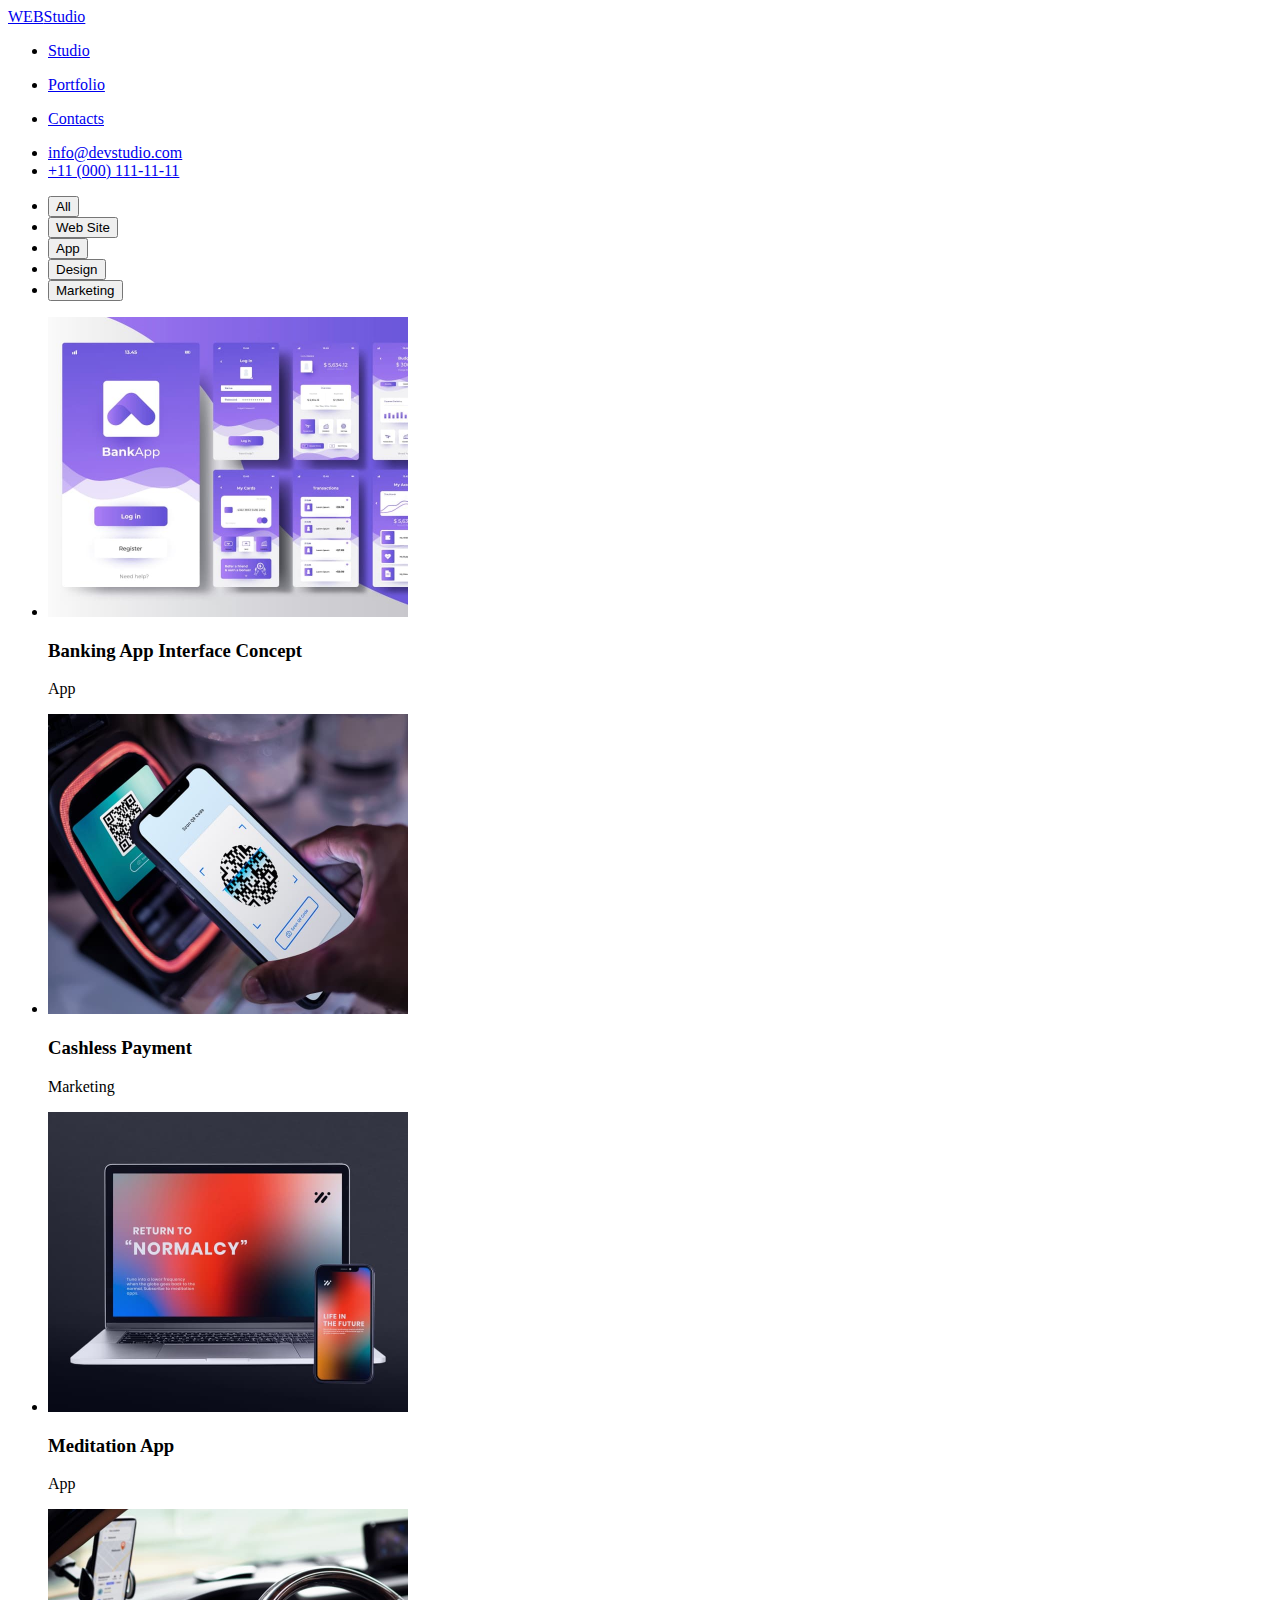
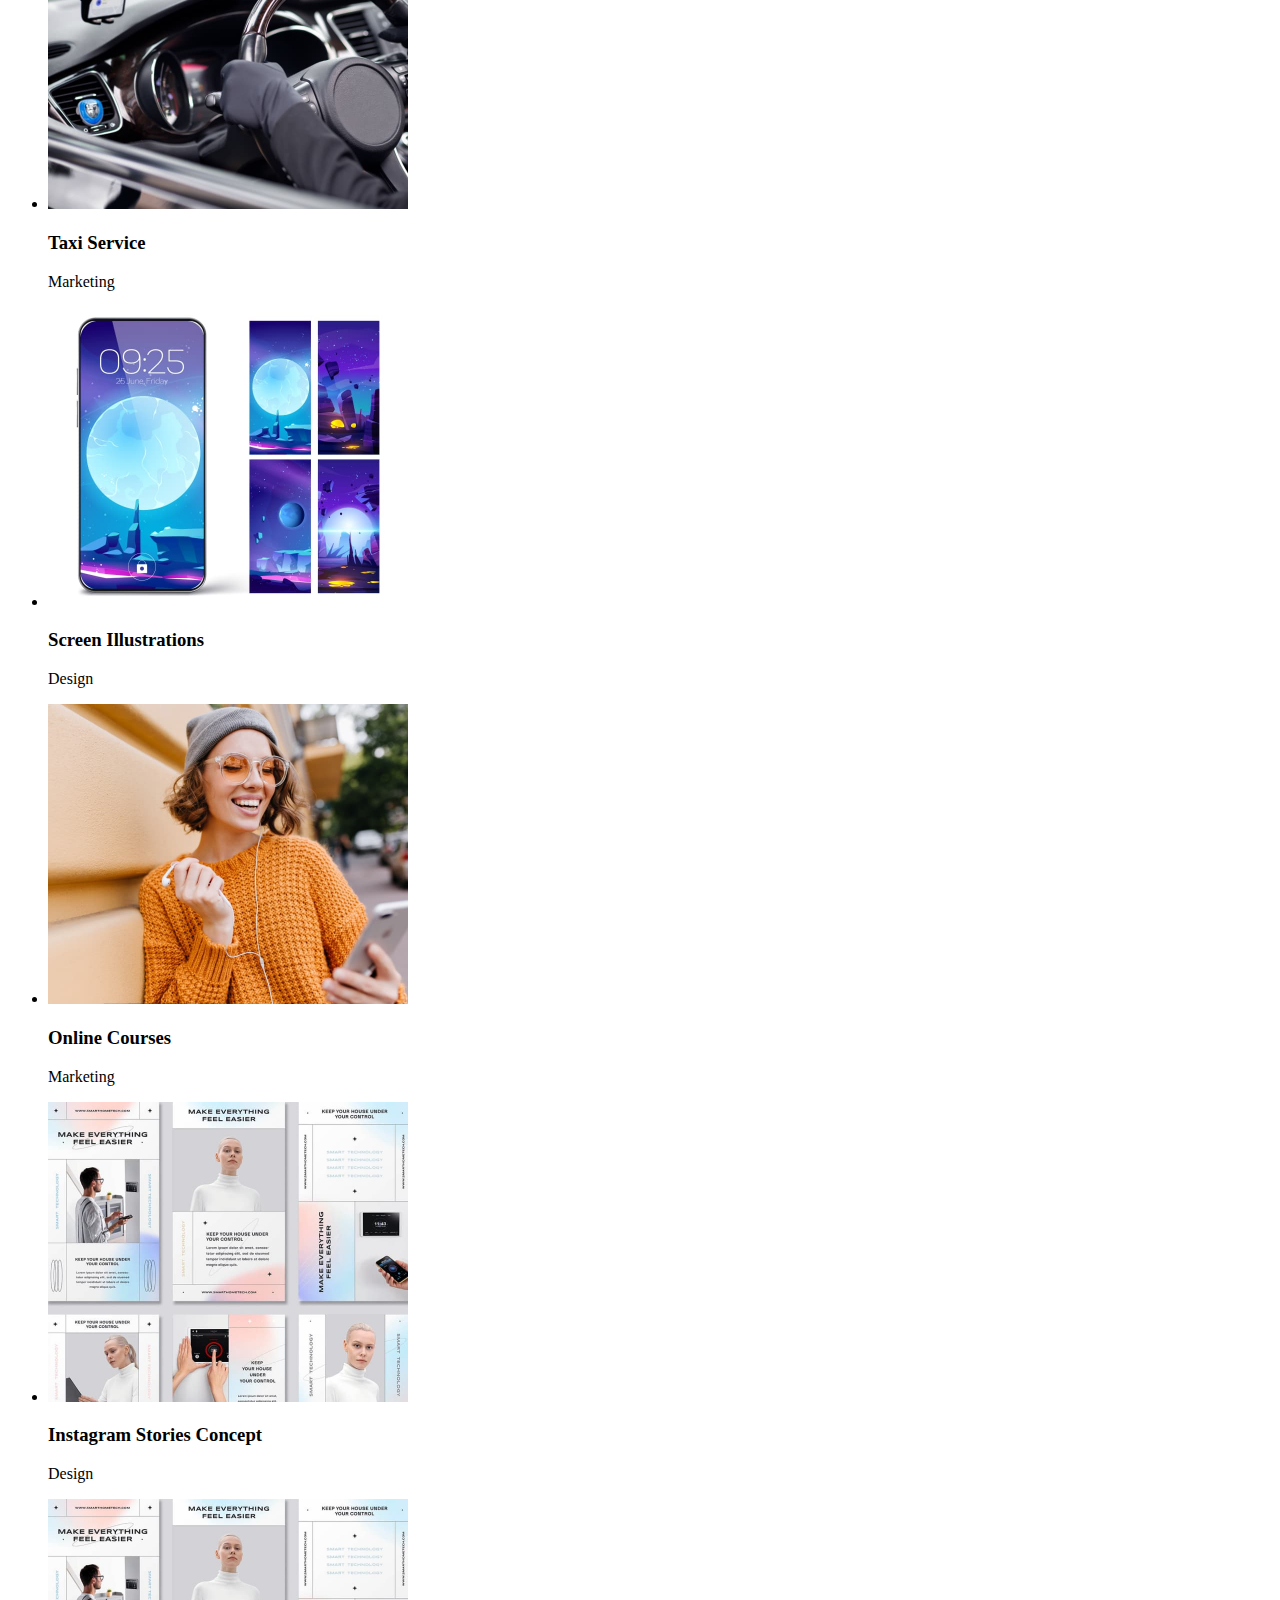
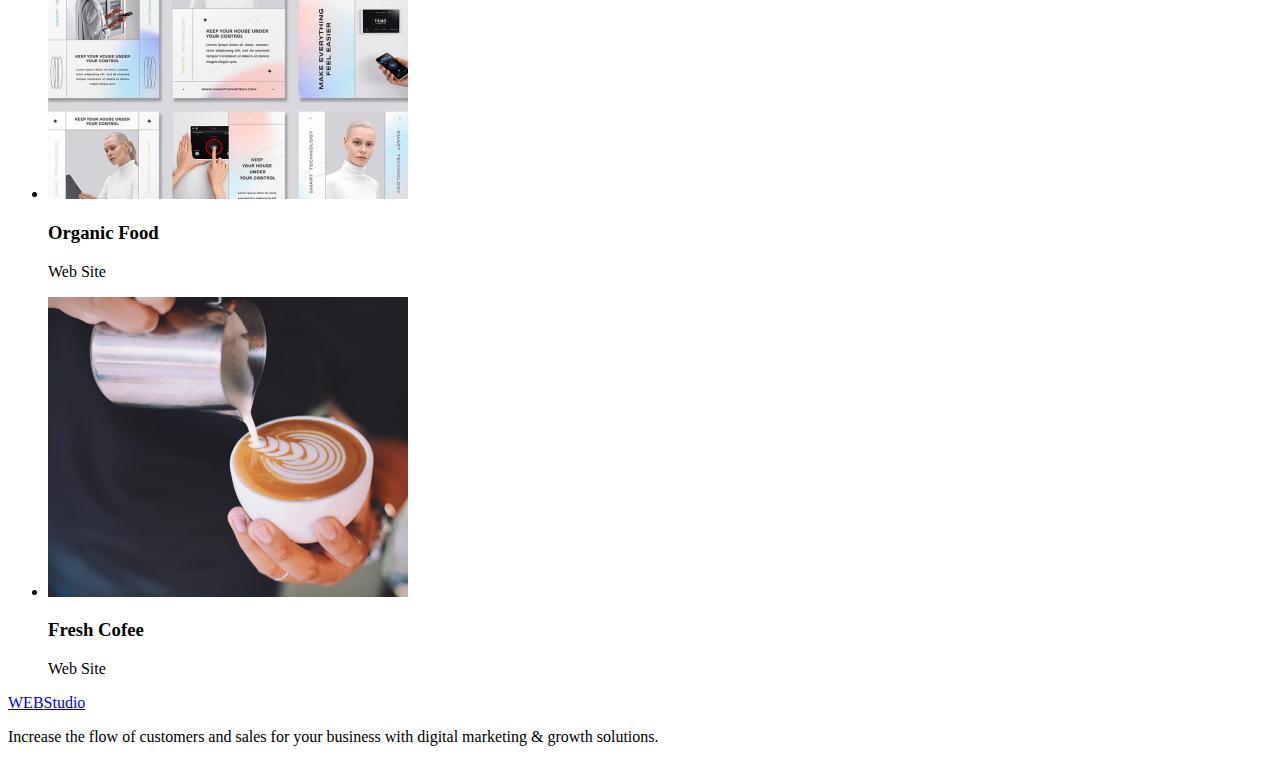
==== portfolio.html @ 8da9a415 "create portfolio" ====
<!DOCTYPE html>
<html lang="en">

<head>
    <meta charset="UTF-8">
    <meta http-equiv="X-UA-Compatible" content="IE=edge">
    <meta name="viewport" content="width=device-width, initial-scale=1.0">
    <title>Document</title>
    <link rel="stylesheet" href="./css/style.css">
</head>

<body>
    <!--Шапка-->
    <header>
        <nav>
            <a href="./index.html"><span class="Text">WEB</span>Studio</a>
            <ul>
                <li><a href="./index.html">
                        <p>Studio</p>
                    </a></li>
                <li><a href="./portfolio.html">
                        <p>Portfolio</p>
                    </a></li>
                <li><a href="#">
                        <p>Contacts</p>
                    </a></li>
            </ul>
        </nav>
        <ul>
            <li><a href="mailto:info@devstudio.com"> info@devstudio.com </a></li>
            <li><a href="tel:+110001111111"> +11 (000) 111-11-11 </a></li>
        </ul>
    </header>
    <main>
        <h1 hidden>Advanteges</h1>
        <section>
            <ul>
                <li><button type=button>All</button></li>
                <li><button type=button>Web Site</button></li>
                <li><button type=button>App</button></li>
                <li><button type=button>Design</button></li>
                <li><button type=button>Marketing</button></li>
            </ul>
            <ul>
                <h2 hidden>Images</h2>
                <li>
                    <img src="./images/portfolio1.jpg" alt="Банківський додаток" width="360" height="300">
                    <h3>Banking App Interface Concept</h3>
                    <p>App</p>
                </li>
                <li>
                    <img src="./images/portfolio2.jpg" alt="QR-код" width="360" height="300">
                    <h3>Cashless Payment</h3>
                    <p>Marketing</p>
                </li>
                <li>
                    <img src="./images/portfolio3.jpg" alt="Додаток та сайт" width="360" height="300">
                    <h3>Meditation App</h3>
                    <p>App</p>
                </li>
                <li>
                    <img src="./images/portfolio4.jpg" alt="Додаток для таксі" width="360" height="300">
                    <h3>Taxi Service</h3>
                    <p>Marketing</p>
                </li>
                <li>
                    <img src="./images/portfolio5.jpg" alt="Скрін" width="360" height="300">
                    <h3>Screen Illustrations</h3>
                    <p>Design</p>
                </li>
                <li>
                    <img src="./images/portfolio6.jpg" alt="Курси онлайн" width="360" height="300">
                    <h3>Online Courses</h3>
                    <p>Marketing</p>
                </li>
                <li>
                    <img src="./images/portfolio7.jpg" alt="Інстаграм" width="360" height="300">
                    <h3>Instagram Stories Concept</h3>
                    <p>Design</p>
                </li>
                <li>
                    <img src="./images/portfolio8.jpg" alt="Органічна їжа" width="360" height="300">
                    <h3>Organic Food</h3>
                    <p>Web Site</p>
                </li>
                <li>
                    <img src="./images/portfolio9.jpg" alt="Кава" width="360" height="300">
                    <h3>Fresh Cofee</h3>
                    <p>Web Site</p>
                </li>
            </ul>
        </section>
    </main>
    <footer>
        <a href="./index.html"><span class="Text">WEB</span>Studio</a>
        <p>Increase the flow of customers and sales for your business with digital marketing & growth solutions. </p>

    </footer>
</body>


</body>

</html>
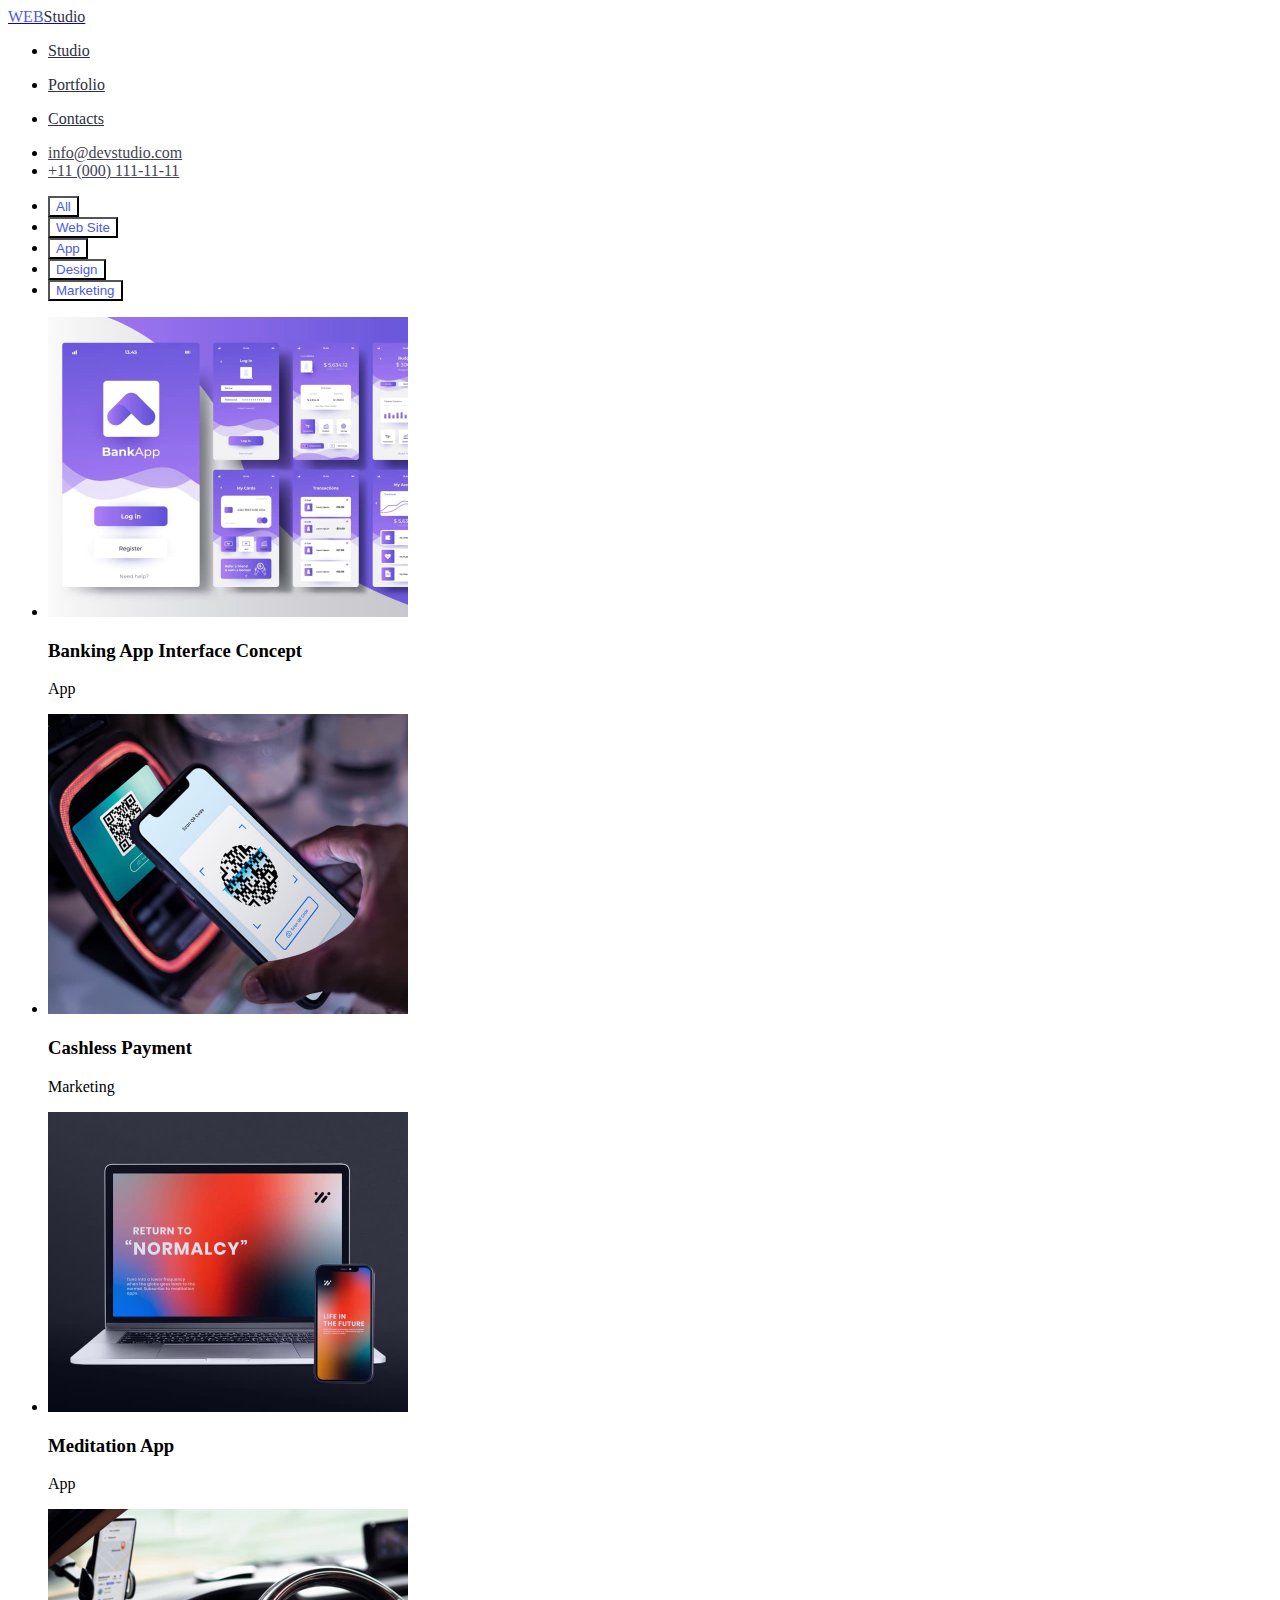
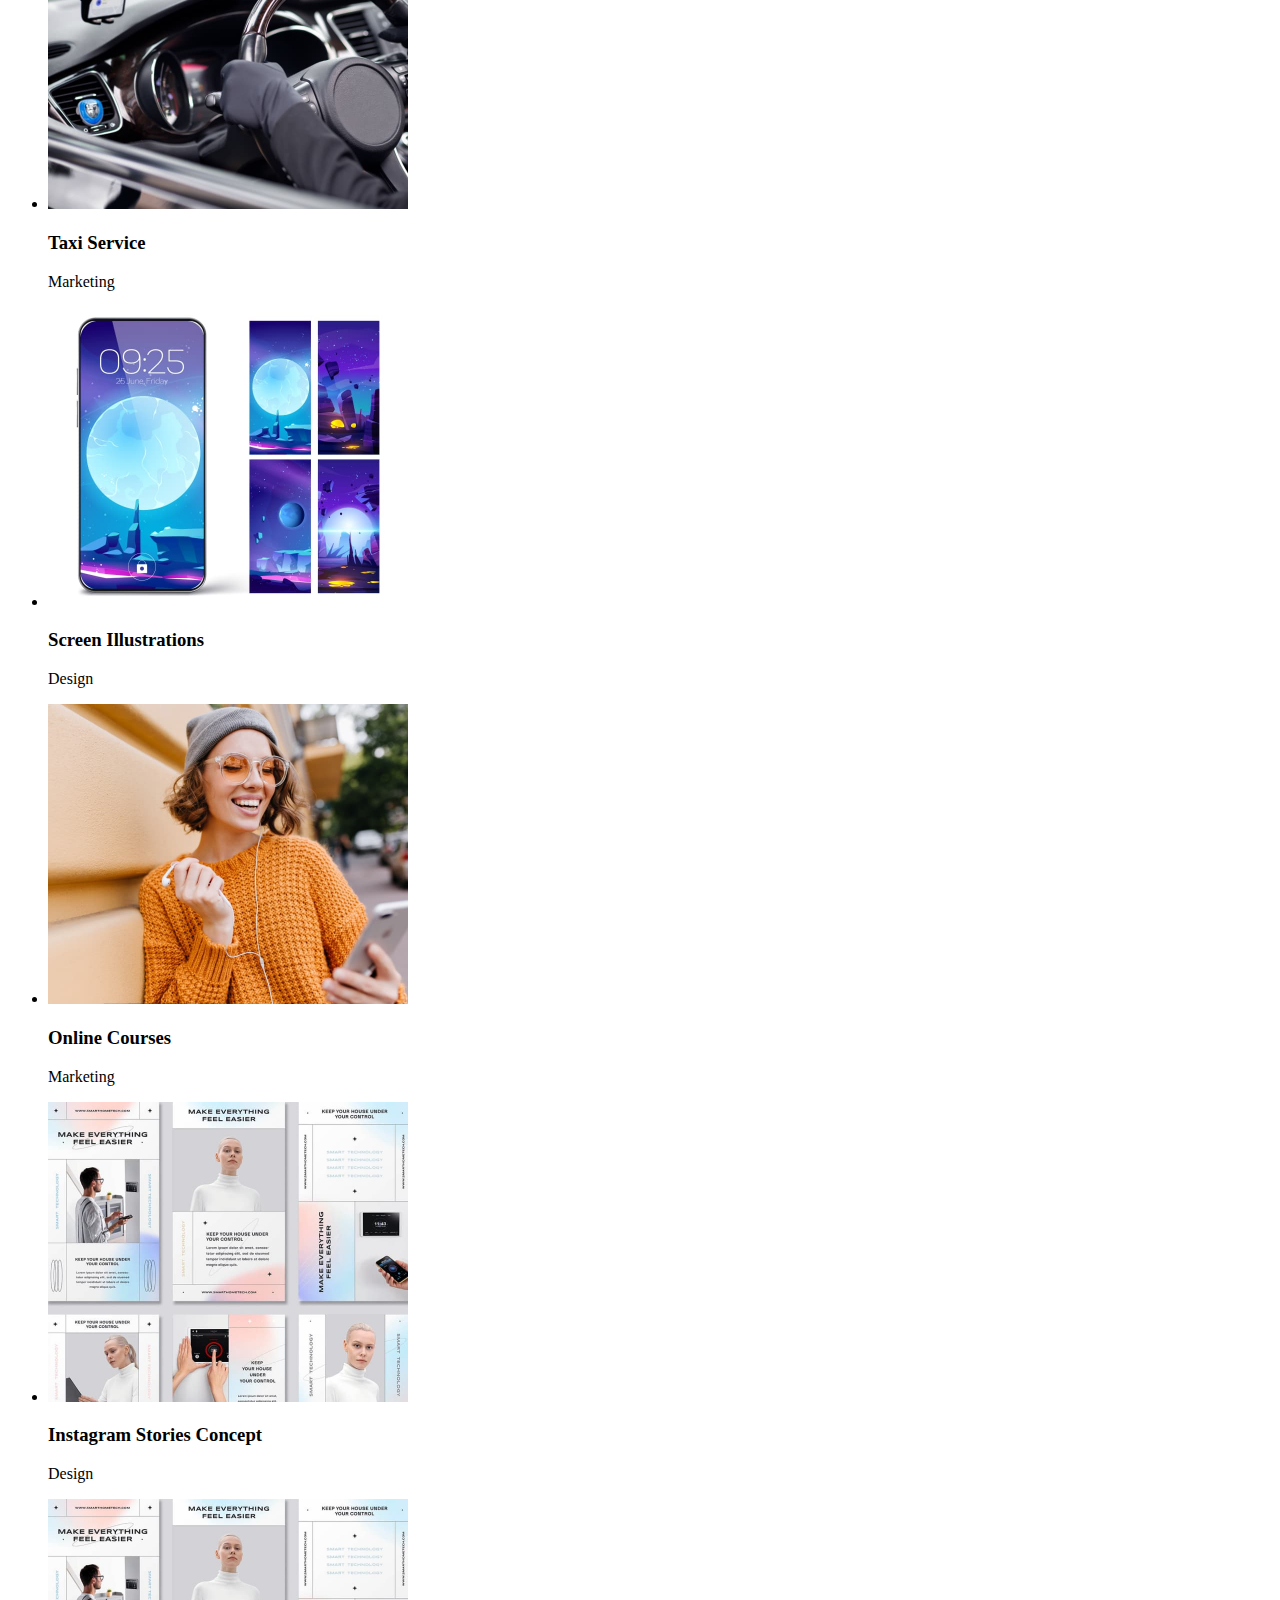
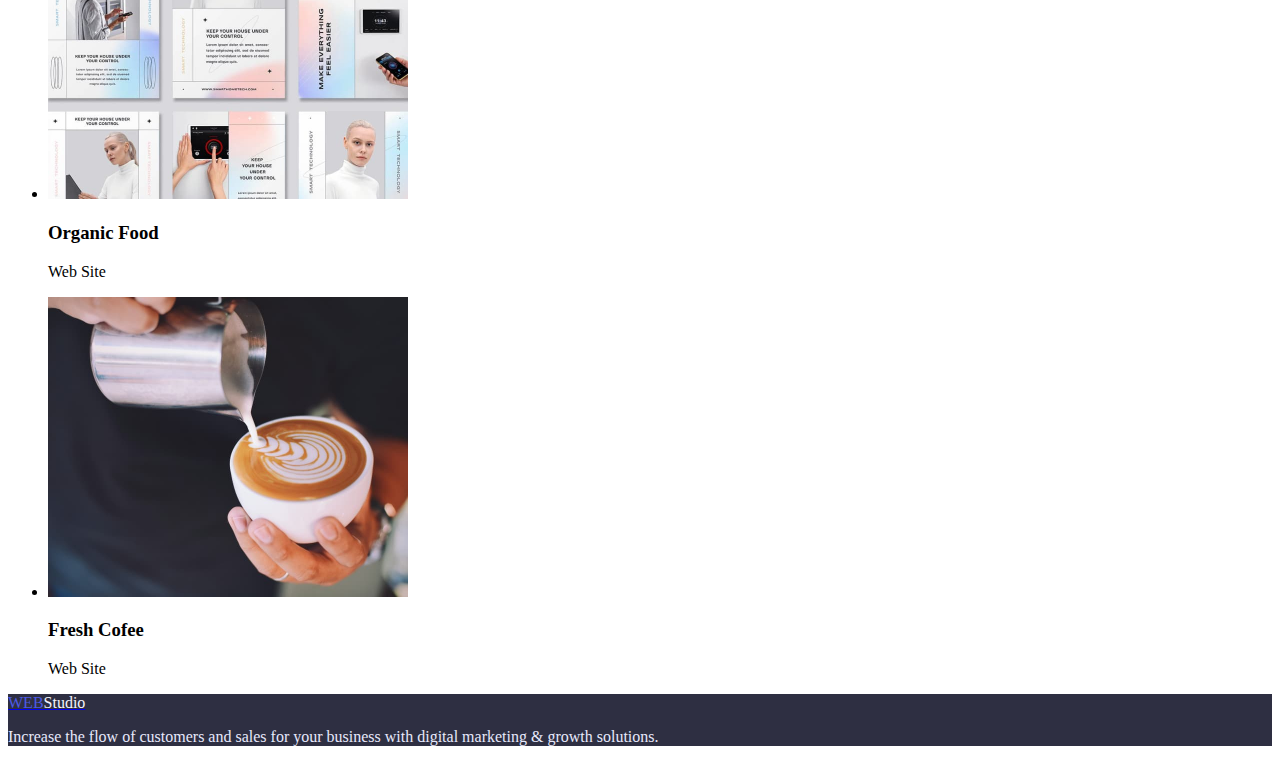
==== commit 13cba8ec: "make first styles" ====
--- a/portfolio.html
+++ b/portfolio.html
@@ -13,33 +13,33 @@
     <!--Шапка-->
     <header>
         <nav>
-            <a href="./index.html"><span class="Text">WEB</span>Studio</a>
+            <a href="./index.html"><span class="logo">WEB</span><span class="second-logo-top">Studio</span></a>
             <ul>
-                <li><a href="./index.html">
+                <li><a href="./index.html" class="nav">
                         <p>Studio</p>
                     </a></li>
-                <li><a href="./portfolio.html">
+                <li><a href="./portfolio.html" class="nav">
                         <p>Portfolio</p>
                     </a></li>
-                <li><a href="#">
+                <li><a href="#" class="nav">
                         <p>Contacts</p>
                     </a></li>
             </ul>
         </nav>
         <ul>
-            <li><a href="mailto:info@devstudio.com"> info@devstudio.com </a></li>
-            <li><a href="tel:+110001111111"> +11 (000) 111-11-11 </a></li>
+            <li><a href="mailto:info@devstudio.com" class="contacts"> info@devstudio.com </a></li>
+            <li><a href="tel:+110001111111" class="contacts"> +11 (000) 111-11-11 </a></li>
         </ul>
     </header>
     <main>
         <h1 hidden>Advanteges</h1>
         <section>
             <ul>
-                <li><button type=button>All</button></li>
-                <li><button type=button>Web Site</button></li>
-                <li><button type=button>App</button></li>
-                <li><button type=button>Design</button></li>
-                <li><button type=button>Marketing</button></li>
+                <li><button type=button class="interactive">All</button></li>
+                <li><button type=button class="interactive">Web Site</button></li>
+                <li><button type=button class="interactive">App</button></li>
+                <li><button type=button class="interactive">Design</button></li>
+                <li><button type=button class="interactive">Marketing</button></li>
             </ul>
             <ul>
                 <h2 hidden>Images</h2>
@@ -92,8 +92,9 @@
         </section>
     </main>
     <footer>
-        <a href="./index.html"><span class="Text">WEB</span>Studio</a>
-        <p>Increase the flow of customers and sales for your business with digital marketing & growth solutions. </p>
+        <a href="./index.html"><span class="logo">WEB</span><span class="secondlogo">Studio</span></a>
+        <p class="footer-text">Increase the flow of customers and sales for your business with digital marketing &
+            growth solutions. </p>
 
     </footer>
 </body>
--- a/css/style.css
+++ b/css/style.css
@@ -0,0 +1,43 @@
+.first {
+    background-color: #2E2F42;
+}
+.text {
+    color: #FFFFFF;
+}
+.firstbutton:focus {
+    background-color: #4D5AE5;
+    color: #FFFFFF;
+}
+.firstbutton {
+    background-color: #FFFFFF;
+    color: #4D5AE5;
+}
+.logo {
+    color: #4D5AE5;
+}
+.secondlogo {
+    color: #F4F4FD;
+}
+footer {
+    background-color: #2E2F42
+}
+.footer-text {
+    color: #E7E9FC;
+}
+.second-logo-top {
+    color: #2E2F42;
+}
+.interactive:focus {
+    background-color: #4D5AE5;
+    color: #FFFFFF;
+}
+.interactive {
+    background-color: #FFFFFF;
+    color: #4D5AE5;
+}
+.nav {
+    color:#2E2F42;
+}
+.contacts {
+    color:#434455;
+}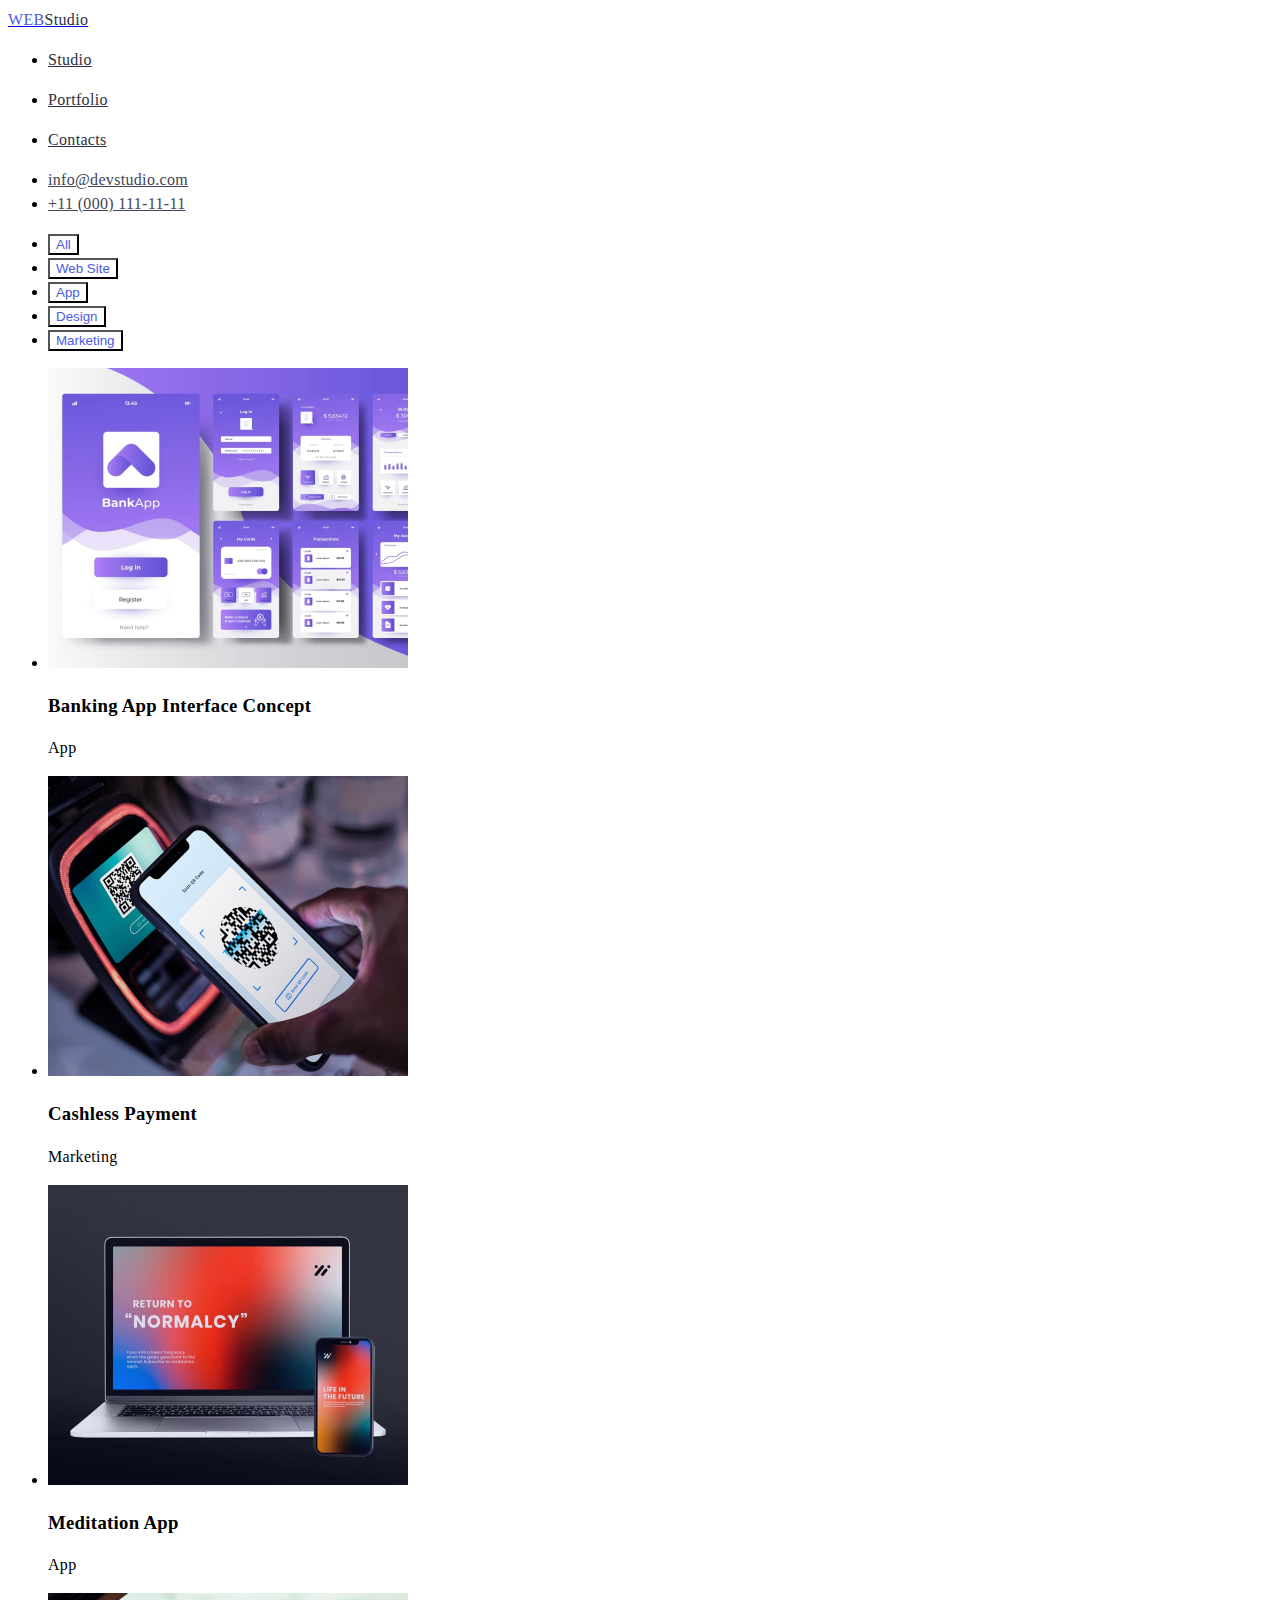
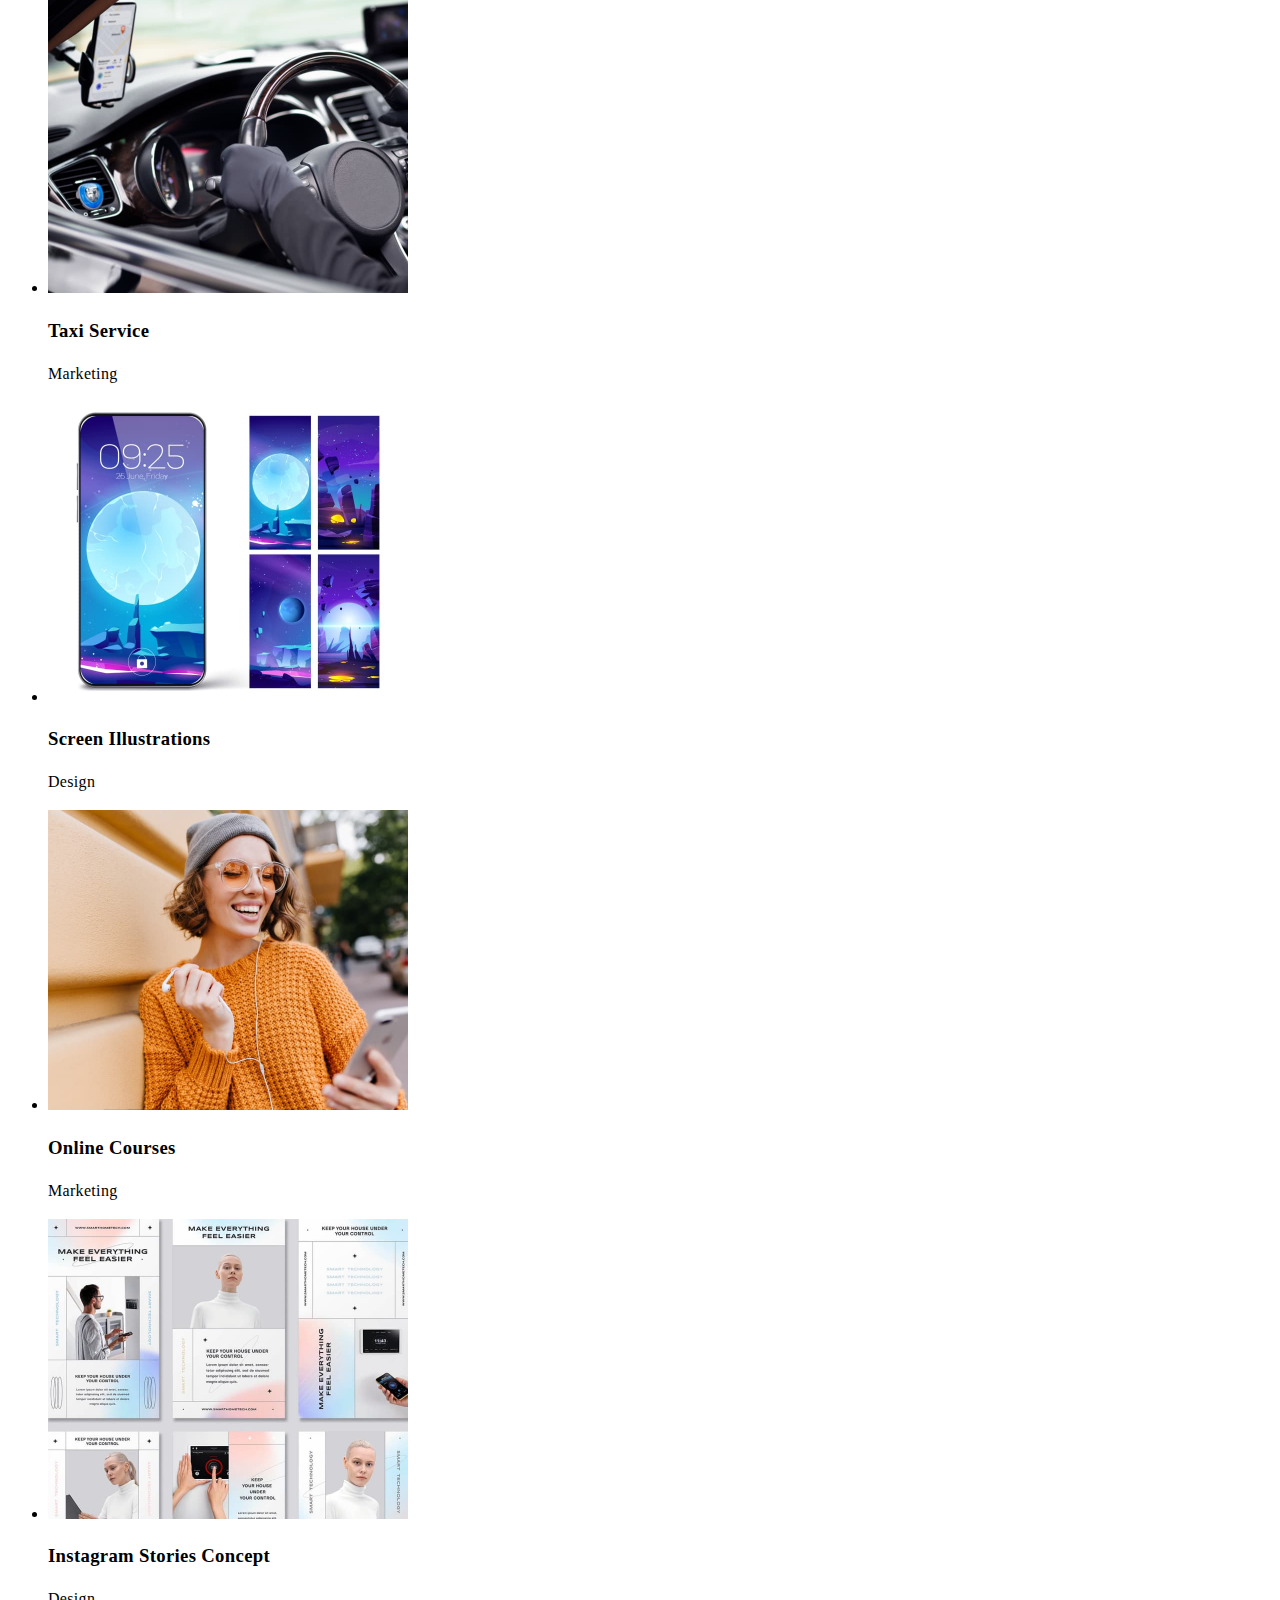
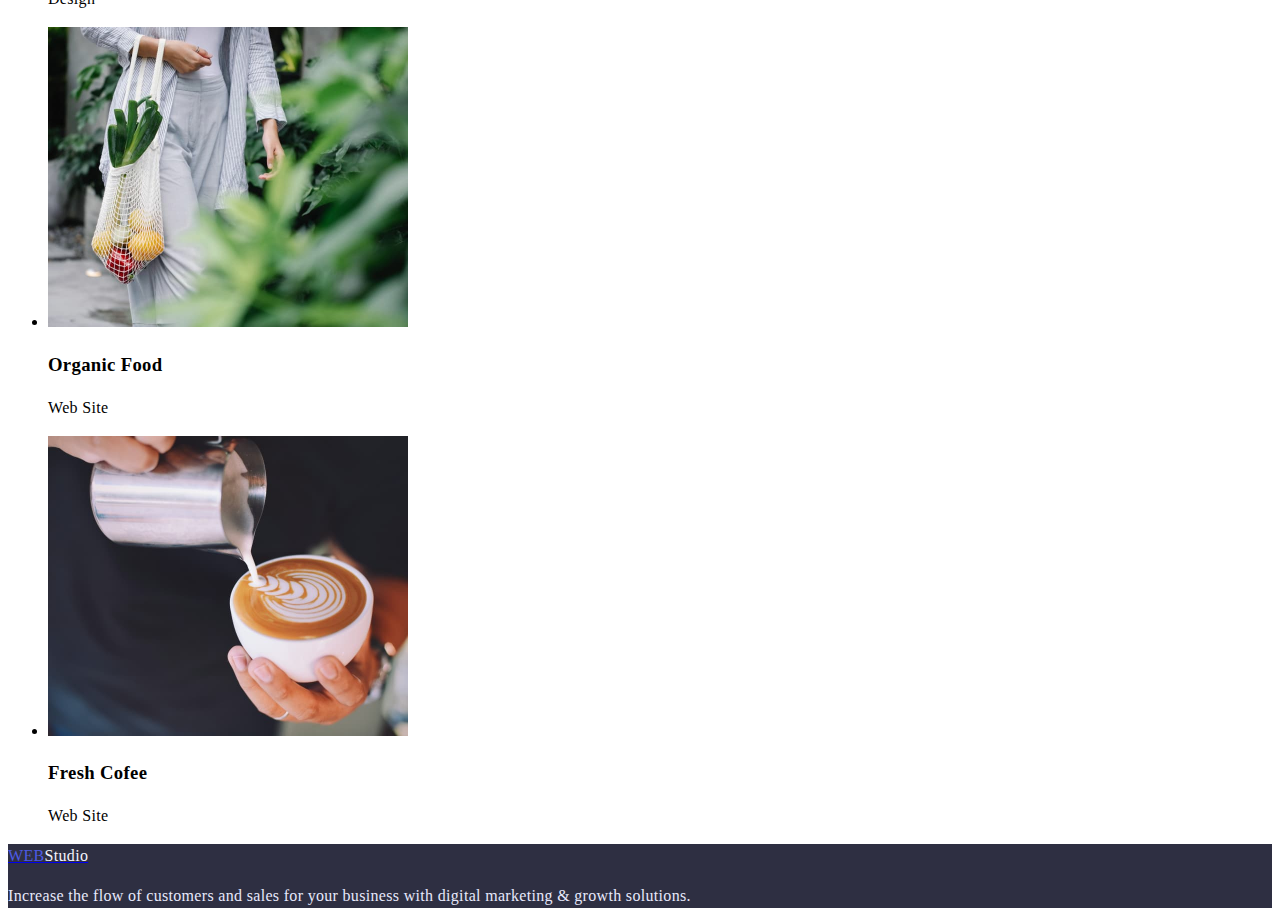
==== commit d375fc3e: "add font" ====
--- a/portfolio.html
+++ b/portfolio.html
@@ -13,15 +13,16 @@
     <!--Шапка-->
     <header>
         <nav>
-            <a href="./index.html"><span class="logo">WEB</span><span class="second-logo-top">Studio</span></a>
+            <a href="./index.html" class="link-to"><span class="logo">WEB</span><span
+                    class="second-logo-top">Studio</span></a>
             <ul>
-                <li><a href="./index.html" class="nav">
+                <li><a href="./index.html" class="nav" class="link-to">
                         <p>Studio</p>
                     </a></li>
-                <li><a href="./portfolio.html" class="nav">
+                <li><a href="./portfolio.html" class="nav" class="link-to">
                         <p>Portfolio</p>
                     </a></li>
-                <li><a href="#" class="nav">
+                <li><a href="#" class="nav" class="link-to">
                         <p>Contacts</p>
                     </a></li>
             </ul>
@@ -92,7 +93,7 @@
         </section>
     </main>
     <footer>
-        <a href="./index.html"><span class="logo">WEB</span><span class="secondlogo">Studio</span></a>
+        <a href="./index.html" class="link-to"><span class="logo">WEB</span><span class="secondlogo">Studio</span></a>
         <p class="footer-text">Increase the flow of customers and sales for your business with digital marketing &
             growth solutions. </p>
 
--- a/css/style.css
+++ b/css/style.css
@@ -1,17 +1,19 @@
-.first {
+body {
+    font-family: Roboto;
+    font-style: normal;
+    font-weight: 400;
+    font-size: 16px;
+    line-height: 150%;
+    letter-spacing: 0.02em;
+}
+.top-color {
     background-color: #2E2F42;
 }
 .text {
     color: #FFFFFF;
+    text-align: center;
 }
-.firstbutton:focus {
-    background-color: #4D5AE5;
-    color: #FFFFFF;
-}
-.firstbutton {
-    background-color: #FFFFFF;
-    color: #4D5AE5;
-}
+
 .logo {
     color: #4D5AE5;
 }
@@ -27,17 +29,23 @@
 .second-logo-top {
     color: #2E2F42;
 }
-.interactive:focus {
+.interactive:focus,
+.interactive:hover,
+.interactive:active {
     background-color: #4D5AE5;
     color: #FFFFFF;
 }
 .interactive {
     background-color: #FFFFFF;
     color: #4D5AE5;
+    cursor: pointer;
 }
 .nav {
     color:#2E2F42;
 }
 .contacts {
     color:#434455;
-}+}
+.link-to:visited {
+    color: #2E2F42;
+}
